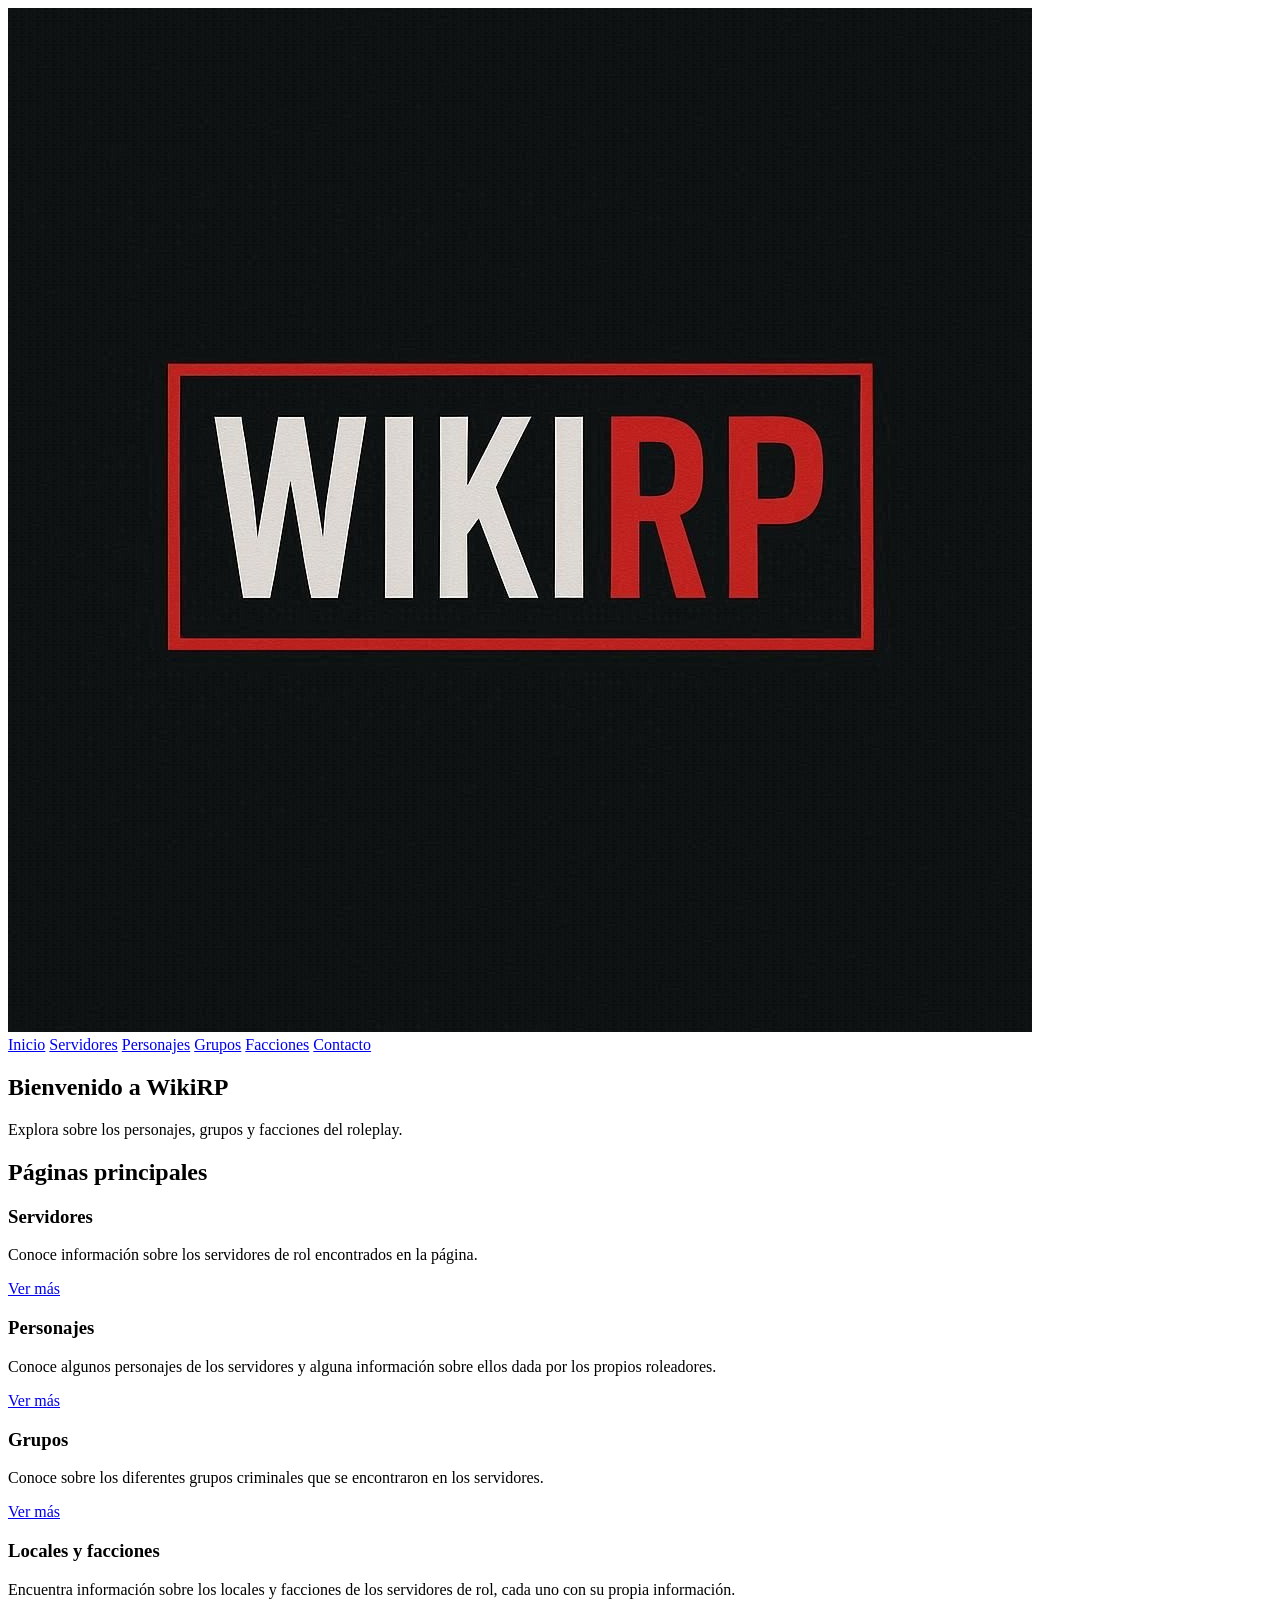
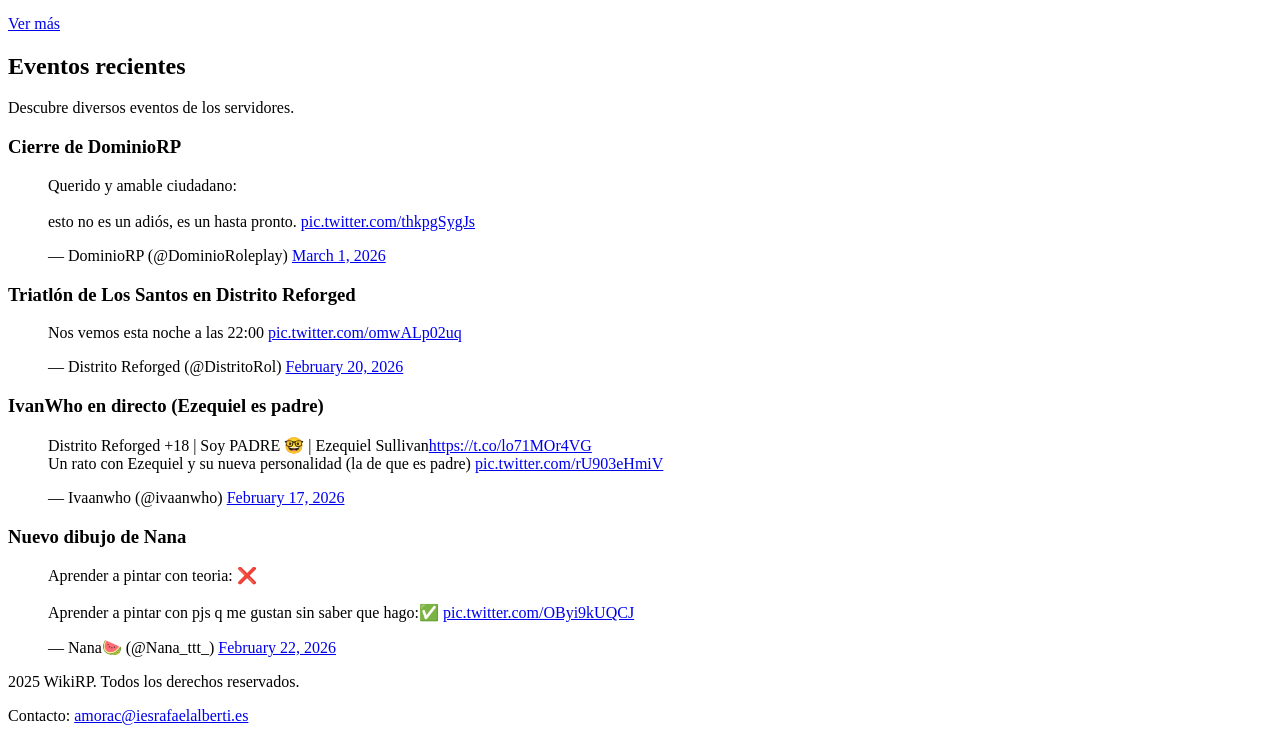
==== index.html @ 57074b7f "HTML de index" ====
<!DOCTYPE html>
<html lang="es">
<head>
    <meta charset="UTF-8">
    <meta name="viewport" content="width=device-width, initial-scale=1.0">
    <link rel="icon" href="assets/imagenes/logo.png">
    <title>WikiRP - Inicio</title>
</head>
<body>
    <header>
        <!--Logo apuntando a la pagina index-->
        <a href="index.html">
            <img src="assets/imagenes/logo.png" alt="Logo inicio">
        </a>

        <!--Menú de la cabecera-->
        <nav>
            <a href="index.html">Inicio</a>
            <a href="servidor.html">Servidores</a>
            <a href="personajes.html">Personajes</a>
            <a href="grupos.html">Grupos</a>
            <a href="facciones.html">Facciones</a>
            <a href="contacto.html">Contacto</a>
        </nav>
    </header>
    <main>
        <section>
            <h1>Bienvenido a WikiRP</h1>
            <p>Explora sobre los personajes, grupos y facciones del roleplay.</p>
        </section>
        <h2>Páginas principales</h2>
        <section>
            <article>
                <h3>Servidores</h3>
                <p>Conoce información sobre los servidores de rol encontrados en la página.</p>
                <a href="servidor.html">Ver más</a>
            </article>
            <article>
                <h3>Personajes</h3>
                <p>Conoce algunos personajes de los servidores y alguna información sobre ellos dada por los propios roleadores.</p>
                <a href="personajes.html">Ver más</a>
            </article>
            <article>
                <h3>Grupos</h3>
                <p>Conoce sobre los diferentes grupos criminales que se encontraron en los servidores.</p>
                <a href="grupos.html">Ver más</a>
            </article>
            <article>
                <h3>Locales y facciones</h3>
                <p>Encuentra información sobre los locales y facciones de los servidores de rol, cada uno con su propia información.</p>
                <a href="facciones.html">Ver más</a>
            </article>
        </section>
        <section>
            <h2>Eventos recientes</h2>
            <p>Descubre diversos eventos de los servidores.</p>
            <article>
                <h3>Cierre de DominioRP</h3>
                <blockquote class="twitter-tweet"><p lang="es" dir="ltr">Querido y amable ciudadano:<br><br>esto no es un adiós, es un hasta pronto. <a href="https://t.co/thkpgSygJs">pic.twitter.com/thkpgSygJs</a></p>&mdash; DominioRP (@DominioRoleplay) <a href="https://twitter.com/DominioRoleplay/status/2028074700178370876?ref_src=twsrc%5Etfw">March 1, 2026</a></blockquote> <script async src="https://platform.twitter.com/widgets.js" charset="utf-8"></script>
            </article>
            <article>
                <h3>Triatlón de Los Santos en Distrito Reforged</h3>
                <blockquote class="twitter-tweet"><p lang="es" dir="ltr">Nos vemos esta noche a las 22:00 <a href="https://t.co/omwALp02uq">pic.twitter.com/omwALp02uq</a></p>&mdash; Distrito Reforged (@DistritoRol) <a href="https://twitter.com/DistritoRol/status/2024901107776967159?ref_src=twsrc%5Etfw">February 20, 2026</a></blockquote> <script async src="https://platform.twitter.com/widgets.js" charset="utf-8"></script>
            </article>
            <article>
                <h3>IvanWho en directo (Ezequiel es padre)</h3>
                <blockquote class="twitter-tweet"><p lang="es" dir="ltr">Distrito Reforged +18 | Soy PADRE 🤓 | Ezequiel Sullivan<a href="https://t.co/lo71MOr4VG">https://t.co/lo71MOr4VG</a><br>Un rato con Ezequiel y su nueva personalidad (la de que es padre) <a href="https://t.co/rU903eHmiV">pic.twitter.com/rU903eHmiV</a></p>&mdash; Ivaanwho (@ivaanwho) <a href="https://twitter.com/ivaanwho/status/2023791244493918577?ref_src=twsrc%5Etfw">February 17, 2026</a></blockquote> <script async src="https://platform.twitter.com/widgets.js" charset="utf-8"></script>
            </article>
            <article>
                <h3>Nuevo dibujo de Nana</h3>
                <blockquote class="twitter-tweet"><p lang="es" dir="ltr">Aprender a pintar con teoria: ❌<br><br>Aprender a pintar con pjs q me gustan sin saber que hago:✅ <a href="https://t.co/OByi9kUQCJ">pic.twitter.com/OByi9kUQCJ</a></p>&mdash; Nana🍉 (@Nana_ttt_) <a href="https://twitter.com/Nana_ttt_/status/2025393089108480256?ref_src=twsrc%5Etfw">February 22, 2026</a></blockquote> <script async src="https://platform.twitter.com/widgets.js" charset="utf-8"></script>
            </article>
        </section>
    </main>
    <footer>
        <p>2025 WikiRP. Todos los derechos reservados.</p>
        <p>Contacto: <a href="mailto:amorac@iesrafaelalberti.es">amorac@iesrafaelalberti.es</a></p>
    </footer>
</body>
</html>
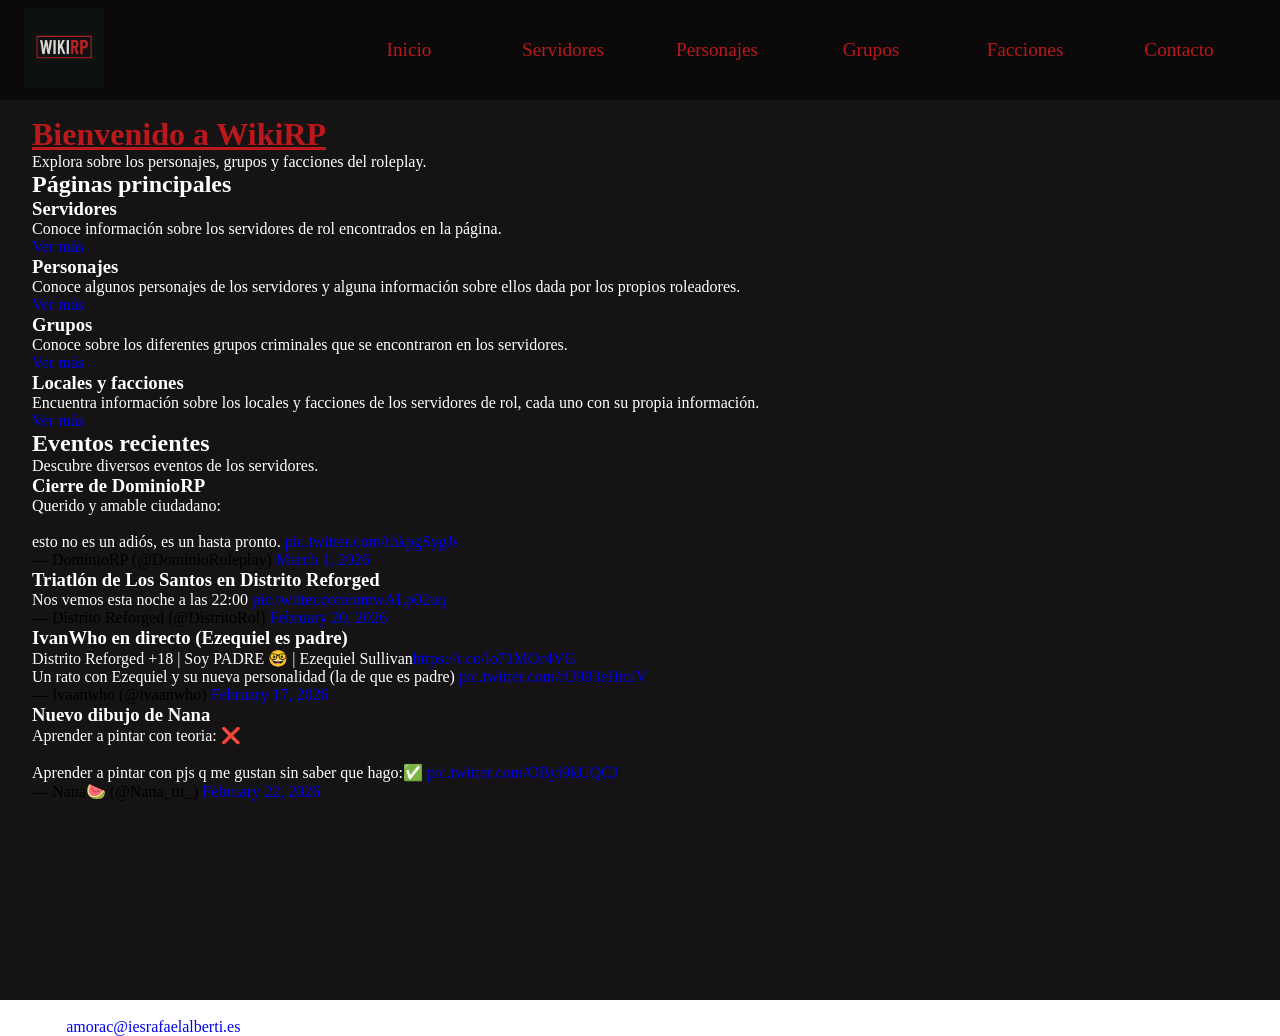
==== commit 1dc02337: "Comienzo de css" ====
--- a/index.html
+++ b/index.html
@@ -3,27 +3,28 @@
 <head>
     <meta charset="UTF-8">
     <meta name="viewport" content="width=device-width, initial-scale=1.0">
+    <link rel="stylesheet" href="assets/css/styles.css">
     <link rel="icon" href="assets/imagenes/logo.png">
     <title>WikiRP - Inicio</title>
 </head>
 <body>
-    <header>
+    <header class="cabecera">
         <!--Logo apuntando a la pagina index-->
-        <a href="index.html">
-            <img src="assets/imagenes/logo.png" alt="Logo inicio">
+        <a href="index.html" class="enlace_cabecera">
+            <img src="assets/imagenes/logo.png" alt="Logo inicio" class="logo_cabecera">
         </a>
 
         <!--Menú de la cabecera-->
-        <nav>
-            <a href="index.html">Inicio</a>
-            <a href="servidor.html">Servidores</a>
-            <a href="personajes.html">Personajes</a>
-            <a href="grupos.html">Grupos</a>
-            <a href="facciones.html">Facciones</a>
-            <a href="contacto.html">Contacto</a>
+        <nav class="menu_cabecera">
+            <a href="index.html" class="menu__opcion">Inicio</a>
+            <a href="servidor.html" class="menu__opcion">Servidores</a>
+            <a href="personajes.html" class="menu__opcion">Personajes</a>
+            <a href="grupos.html" class="menu__opcion">Grupos</a>
+            <a href="facciones.html" class="menu__opcion">Facciones</a>
+            <a href="contacto.html" class="menu__opcion">Contacto</a>
         </nav>
     </header>
-    <main>
+    <main class="cuerpo">
         <section>
             <h1>Bienvenido a WikiRP</h1>
             <p>Explora sobre los personajes, grupos y facciones del roleplay.</p>
--- a/assets/css/styles.css
+++ b/assets/css/styles.css
@@ -0,0 +1,69 @@
+/*Variables e importaciones*/
+:root{
+    --color-primario: #E5383B;
+    --color-secundario: #0B090A;
+    --color-terciario: #BA181B;
+    --color-cuarto: #151313;
+    --color-quinto: #d3d3d3;
+}
+
+*{
+    padding: 0;
+    margin: 0;
+    box-sizing: border-box;
+}
+a{
+    text-decoration: none;
+}
+
+p, h1, h2, h3, h4, h5, h6{
+    color: white;
+}
+html, body{
+    height: 100%;
+}
+
+/*Cabecera*/
+.cabecera{
+    padding: 0.5rem 1.5rem;
+    display: flex;
+    justify-content: space-between;
+    background-color: var(--color-secundario);
+
+}
+
+.enlace_cabecera{
+    width: 10%;
+}
+
+.logo_cabecera{
+    width: 10%;
+    min-width: 80px;
+}
+
+.menu_cabecera{
+    width: 75%;
+    display: flex;
+    justify-content: space-between;
+    align-items: center;
+}
+
+.menu__opcion{
+    color: var(--color-terciario);
+    font-size: 1.2rem;
+    width: 25%;
+    text-align: center;
+}
+
+/*Cuerpo*/
+.cuerpo{
+    background-color: var(--color-cuarto);
+    padding: 1rem 2rem;
+    min-height: 100%;
+}
+
+h1{
+    color: var(--color-terciario);
+    font-size: xx-large;
+    text-decoration: underline;
+}
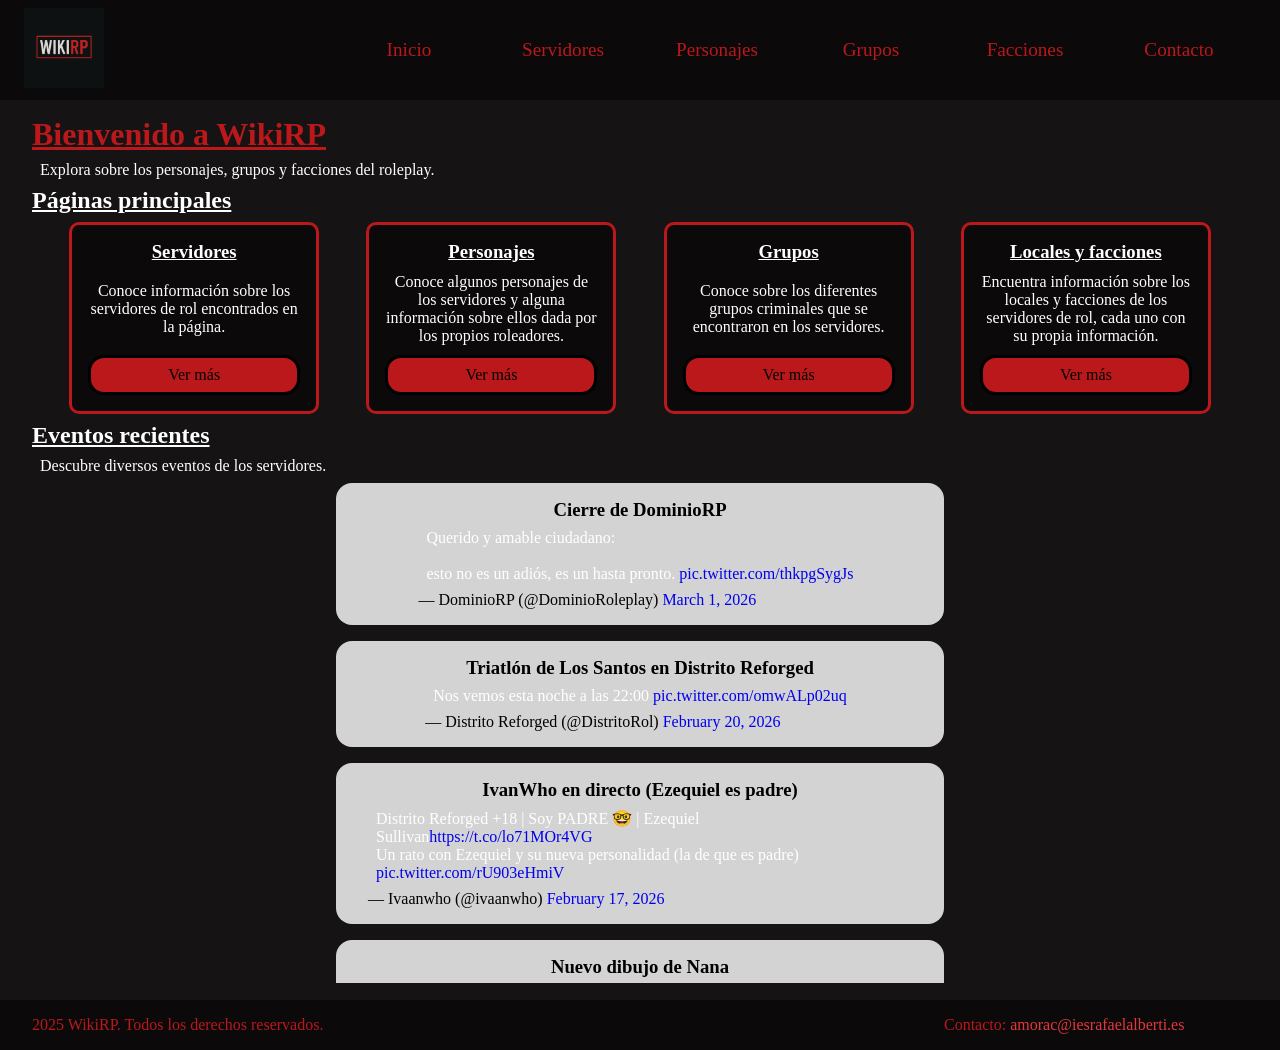
==== commit 66471a19: "CSS de index" ====
--- a/index.html
+++ b/index.html
@@ -25,57 +25,60 @@
         </nav>
     </header>
     <main class="cuerpo">
-        <section>
+        <section class="bienvenida">
             <h1>Bienvenido a WikiRP</h1>
             <p>Explora sobre los personajes, grupos y facciones del roleplay.</p>
         </section>
         <h2>Páginas principales</h2>
-        <section>
-            <article>
+        <section class="principal">
+            <article class="articulo_principal">
                 <h3>Servidores</h3>
                 <p>Conoce información sobre los servidores de rol encontrados en la página.</p>
                 <a href="servidor.html">Ver más</a>
             </article>
-            <article>
+            <article class="articulo_principal">
                 <h3>Personajes</h3>
                 <p>Conoce algunos personajes de los servidores y alguna información sobre ellos dada por los propios roleadores.</p>
                 <a href="personajes.html">Ver más</a>
             </article>
-            <article>
+            <article class="articulo_principal">
                 <h3>Grupos</h3>
                 <p>Conoce sobre los diferentes grupos criminales que se encontraron en los servidores.</p>
                 <a href="grupos.html">Ver más</a>
             </article>
-            <article>
+            <article class="articulo_principal">
                 <h3>Locales y facciones</h3>
                 <p>Encuentra información sobre los locales y facciones de los servidores de rol, cada uno con su propia información.</p>
                 <a href="facciones.html">Ver más</a>
             </article>
         </section>
-        <section>
+        <section class="eventos">
             <h2>Eventos recientes</h2>
             <p>Descubre diversos eventos de los servidores.</p>
-            <article>
-                <h3>Cierre de DominioRP</h3>
-                <blockquote class="twitter-tweet"><p lang="es" dir="ltr">Querido y amable ciudadano:<br><br>esto no es un adiós, es un hasta pronto. <a href="https://t.co/thkpgSygJs">pic.twitter.com/thkpgSygJs</a></p>&mdash; DominioRP (@DominioRoleplay) <a href="https://twitter.com/DominioRoleplay/status/2028074700178370876?ref_src=twsrc%5Etfw">March 1, 2026</a></blockquote> <script async src="https://platform.twitter.com/widgets.js" charset="utf-8"></script>
-            </article>
-            <article>
-                <h3>Triatlón de Los Santos en Distrito Reforged</h3>
-                <blockquote class="twitter-tweet"><p lang="es" dir="ltr">Nos vemos esta noche a las 22:00 <a href="https://t.co/omwALp02uq">pic.twitter.com/omwALp02uq</a></p>&mdash; Distrito Reforged (@DistritoRol) <a href="https://twitter.com/DistritoRol/status/2024901107776967159?ref_src=twsrc%5Etfw">February 20, 2026</a></blockquote> <script async src="https://platform.twitter.com/widgets.js" charset="utf-8"></script>
-            </article>
-            <article>
-                <h3>IvanWho en directo (Ezequiel es padre)</h3>
-                <blockquote class="twitter-tweet"><p lang="es" dir="ltr">Distrito Reforged +18 | Soy PADRE 🤓 | Ezequiel Sullivan<a href="https://t.co/lo71MOr4VG">https://t.co/lo71MOr4VG</a><br>Un rato con Ezequiel y su nueva personalidad (la de que es padre) <a href="https://t.co/rU903eHmiV">pic.twitter.com/rU903eHmiV</a></p>&mdash; Ivaanwho (@ivaanwho) <a href="https://twitter.com/ivaanwho/status/2023791244493918577?ref_src=twsrc%5Etfw">February 17, 2026</a></blockquote> <script async src="https://platform.twitter.com/widgets.js" charset="utf-8"></script>
-            </article>
-            <article>
-                <h3>Nuevo dibujo de Nana</h3>
-                <blockquote class="twitter-tweet"><p lang="es" dir="ltr">Aprender a pintar con teoria: ❌<br><br>Aprender a pintar con pjs q me gustan sin saber que hago:✅ <a href="https://t.co/OByi9kUQCJ">pic.twitter.com/OByi9kUQCJ</a></p>&mdash; Nana🍉 (@Nana_ttt_) <a href="https://twitter.com/Nana_ttt_/status/2025393089108480256?ref_src=twsrc%5Etfw">February 22, 2026</a></blockquote> <script async src="https://platform.twitter.com/widgets.js" charset="utf-8"></script>
-            </article>
+            <div class="div_eventos">
+                <article class="articulo_eventos">
+                    <h3>Cierre de DominioRP</h3>
+                    <blockquote class="twitter-tweet"><p lang="es" dir="ltr">Querido y amable ciudadano:<br><br>esto no es un adiós, es un hasta pronto. <a href="https://t.co/thkpgSygJs">pic.twitter.com/thkpgSygJs</a></p>&mdash; DominioRP (@DominioRoleplay) <a href="https://twitter.com/DominioRoleplay/status/2028074700178370876?ref_src=twsrc%5Etfw">March 1, 2026</a></blockquote> <script async src="https://platform.twitter.com/widgets.js" charset="utf-8"></script>
+                </article>
+                <article class="articulo_eventos">
+                    <h3>Triatlón de Los Santos en Distrito Reforged</h3>
+                    <blockquote class="twitter-tweet"><p lang="es" dir="ltr">Nos vemos esta noche a las 22:00 <a href="https://t.co/omwALp02uq">pic.twitter.com/omwALp02uq</a></p>&mdash; Distrito Reforged (@DistritoRol) <a href="https://twitter.com/DistritoRol/status/2024901107776967159?ref_src=twsrc%5Etfw">February 20, 2026</a></blockquote> <script async src="https://platform.twitter.com/widgets.js" charset="utf-8"></script>
+                </article>
+                <article class="articulo_eventos">
+                    <h3>IvanWho en directo (Ezequiel es padre)</h3>
+                    <blockquote class="twitter-tweet"><p lang="es" dir="ltr">Distrito Reforged +18 | Soy PADRE 🤓 | Ezequiel Sullivan<a href="https://t.co/lo71MOr4VG">https://t.co/lo71MOr4VG</a><br>Un rato con Ezequiel y su nueva personalidad (la de que es padre) <a href="https://t.co/rU903eHmiV">pic.twitter.com/rU903eHmiV</a></p>&mdash; Ivaanwho (@ivaanwho) <a href="https://twitter.com/ivaanwho/status/2023791244493918577?ref_src=twsrc%5Etfw">February 17, 2026</a></blockquote> <script async src="https://platform.twitter.com/widgets.js" charset="utf-8"></script>
+                </article>
+                <article class="articulo_eventos">
+                    <h3>Nuevo dibujo de Nana</h3>
+                    <blockquote class="twitter-tweet"><p lang="es" dir="ltr">Aprender a pintar con teoria: ❌<br><br>Aprender a pintar con pjs q me gustan sin saber que hago:✅ <a href="https://t.co/OByi9kUQCJ">pic.twitter.com/OByi9kUQCJ</a></p>&mdash; Nana🍉 (@Nana_ttt_) <a href="https://twitter.com/Nana_ttt_/status/2025393089108480256?ref_src=twsrc%5Etfw">February 22, 2026</a></blockquote> <script async src="https://platform.twitter.com/widgets.js" charset="utf-8"></script>
+                </article>
+            </div>
+            
         </section>
     </main>
-    <footer>
-        <p>2025 WikiRP. Todos los derechos reservados.</p>
-        <p>Contacto: <a href="mailto:amorac@iesrafaelalberti.es">amorac@iesrafaelalberti.es</a></p>
+    <footer class="pie">
+        <p class="pie_parte">2025 WikiRP. Todos los derechos reservados.</p>
+        <p class="pie_parte">Contacto: <a href="mailto:amorac@iesrafaelalberti.es">amorac@iesrafaelalberti.es</a></p>
     </footer>
 </body>
 </html>
--- a/assets/css/styles.css
+++ b/assets/css/styles.css
@@ -16,11 +16,21 @@
     text-decoration: none;
 }
 
-p, h1, h2, h3, h4, h5, h6{
+p, h2, h3, h4, h5, h6{
     color: white;
 }
 html, body{
     height: 100%;
+}
+
+h1{
+    color: var(--color-terciario);
+    font-size: xx-large;
+    text-decoration: underline;
+}
+
+h2{
+    text-decoration: underline;
 }
 
 /*Cabecera*/
@@ -62,8 +72,108 @@
     min-height: 100%;
 }
 
-h1{
+/*Pie*/
+.pie{
+    padding: 1rem 2rem;
+    display: flex;
+    justify-content: space-between;
+    background-color: var(--color-secundario);
+    flex-wrap: wrap;
+}
+
+.pie_parte{
+    width: 25%;
+    font-size: 1rem;
     color: var(--color-terciario);
-    font-size: xx-large;
+}
+
+.pie_parte a{
+    color: var(--color-primario);
+}
+
+
+/*Index*/
+.bienvenida p{
+    padding: 0.5rem;
+}
+
+.principal{
+    padding: 0.5rem 1rem;
+    display: flex;
+    flex-direction: row;
+    justify-content: space-around;
+    flex-wrap: nowrap;
+    gap: 5px;
+}
+
+.articulo_principal{
+    width: 250px;
+    border-style: solid;
+    border-color: var(--color-terciario);
+    padding: 1rem 1rem;
+    display: flex;
+    flex-direction: column;
+    justify-content: space-between;
+    border-radius: 10px;
+    gap: 10px;
+    background-color: var(--color-secundario);
+    text-align: center;
+}
+
+.articulo_principal h3{
     text-decoration: underline;
+}
+
+.articulo_principal a {
+    display: flex;
+    padding: 0.5rem 1rem;
+
+    justify-content: center;
+    border: solid;
+    border-radius: 1rem;
+    background-color: var(--color-terciario);
+
+    color: black;
+
+    transition: transform 0.3s ease, background-color 0.3s ease;
+}
+
+.articulo_principal a:hover{
+    transform: scale(1.1);
+    background-color: var(--color-primario);
+}
+
+.eventos{
+    display: flex;
+    flex-direction: column;
+}
+
+.eventos p{
+    padding: 0.5rem;
+}
+
+.div_eventos{
+    height: 500px;
+    display: flex;
+    flex-direction: column;
+    gap: 1rem;
+    align-items: center;
+    overflow: scroll;
+    overflow-x: hidden;
+}
+
+.articulo_eventos{
+    background-color: var(--color-quinto);
+    padding: 1rem 2rem;
+    display: flex;
+    flex-direction: column;
+    align-items: center;
+
+    width: 50%;
+
+    border-radius: 1rem;
+}
+
+.articulo_eventos h3{
+    color: black;
 }
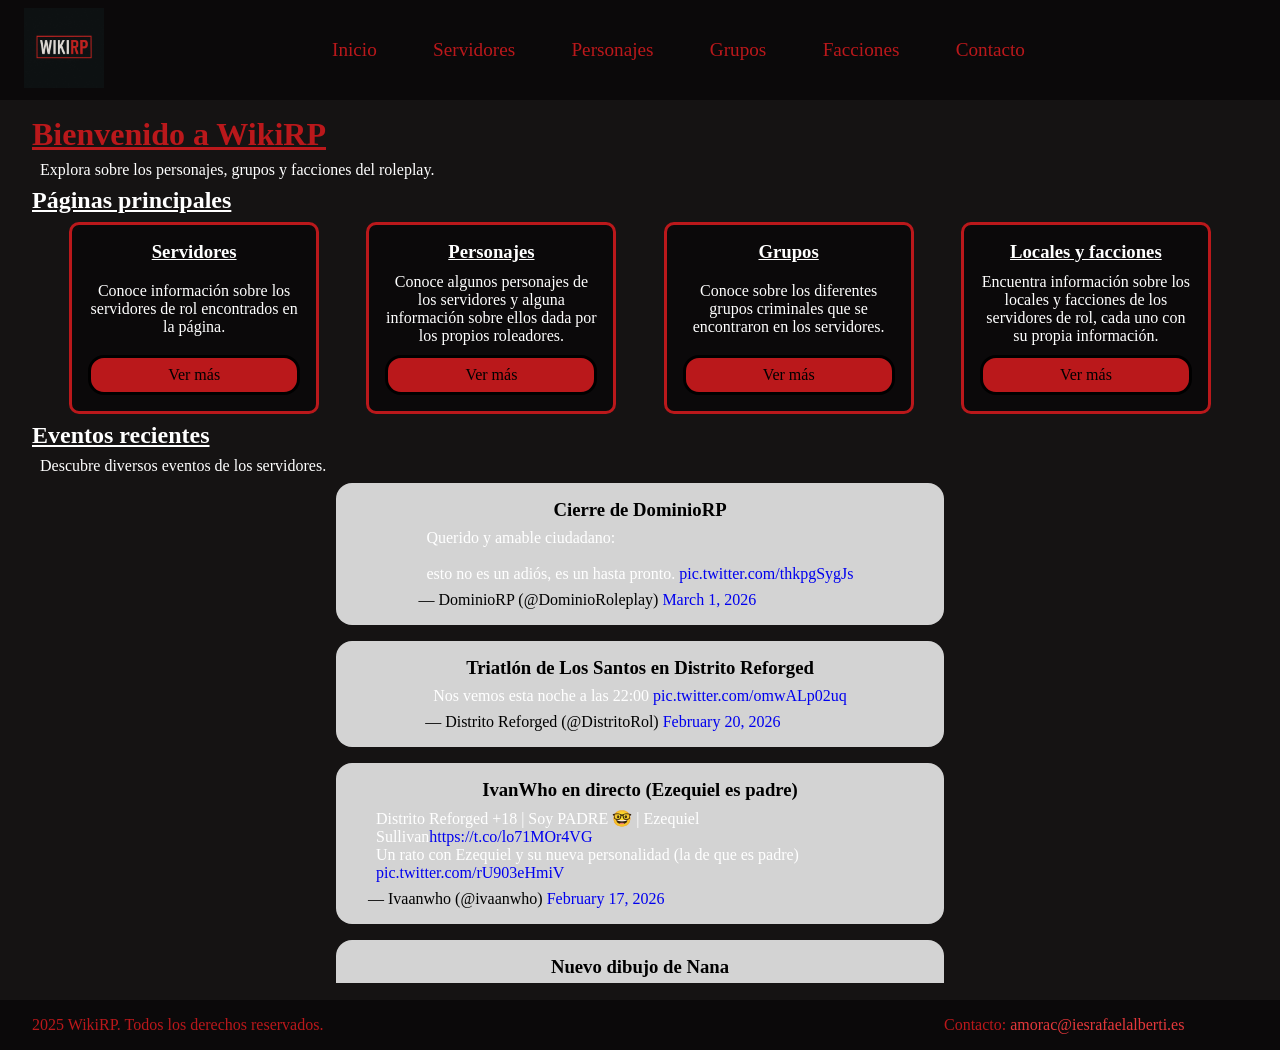
==== commit 0967b839: "Comienzo de css de servidores" ====
--- a/index.html
+++ b/index.html
@@ -16,12 +16,14 @@
 
         <!--Menú de la cabecera-->
         <nav class="menu_cabecera">
-            <a href="index.html" class="menu__opcion">Inicio</a>
-            <a href="servidor.html" class="menu__opcion">Servidores</a>
-            <a href="personajes.html" class="menu__opcion">Personajes</a>
-            <a href="grupos.html" class="menu__opcion">Grupos</a>
-            <a href="facciones.html" class="menu__opcion">Facciones</a>
-            <a href="contacto.html" class="menu__opcion">Contacto</a>
+            <ul class="menu_cabecera">
+                <li><a href="index.html" class="menu__opcion">Inicio</a></li>
+                <li><a href="servidor.html" class="menu__opcion">Servidores</a></li>
+                <li><a href="personajes.html" class="menu__opcion">Personajes</a></li>
+                <li><a href="grupos.html" class="menu__opcion">Grupos</a></li>
+                <li><a href="facciones.html" class="menu__opcion">Facciones</a></li>
+                <li><a href="contacto.html" class="menu__opcion">Contacto</a></li>
+            </ul>
         </nav>
     </header>
     <main class="cuerpo">
--- a/assets/css/styles.css
+++ b/assets/css/styles.css
@@ -56,6 +56,7 @@
     display: flex;
     justify-content: space-between;
     align-items: center;
+    list-style: none;
 }
 
 .menu__opcion{
@@ -176,4 +177,34 @@
 
 .articulo_eventos h3{
     color: black;
-}+}
+
+/*Página de servidores*/
+.cuerpo_p{
+    padding: 0.5rem;
+}
+
+.servidores_section{
+    display: flex;
+    flex-direction: column;
+    gap: 1rem;
+    align-items: center;
+}
+
+.articulos_servidores{
+    display: flex;
+    flex-direction: column;
+    align-items: center;
+    padding: 1rem 3rem;
+    border-radius: 1rem;
+    background-color: var(--color-secundario);
+    gap: 1rem;
+    width: 80%;
+}
+
+.articulos_servidores img{
+    width: 50%;
+    display: block;
+    margin: 0 auto;
+}
+
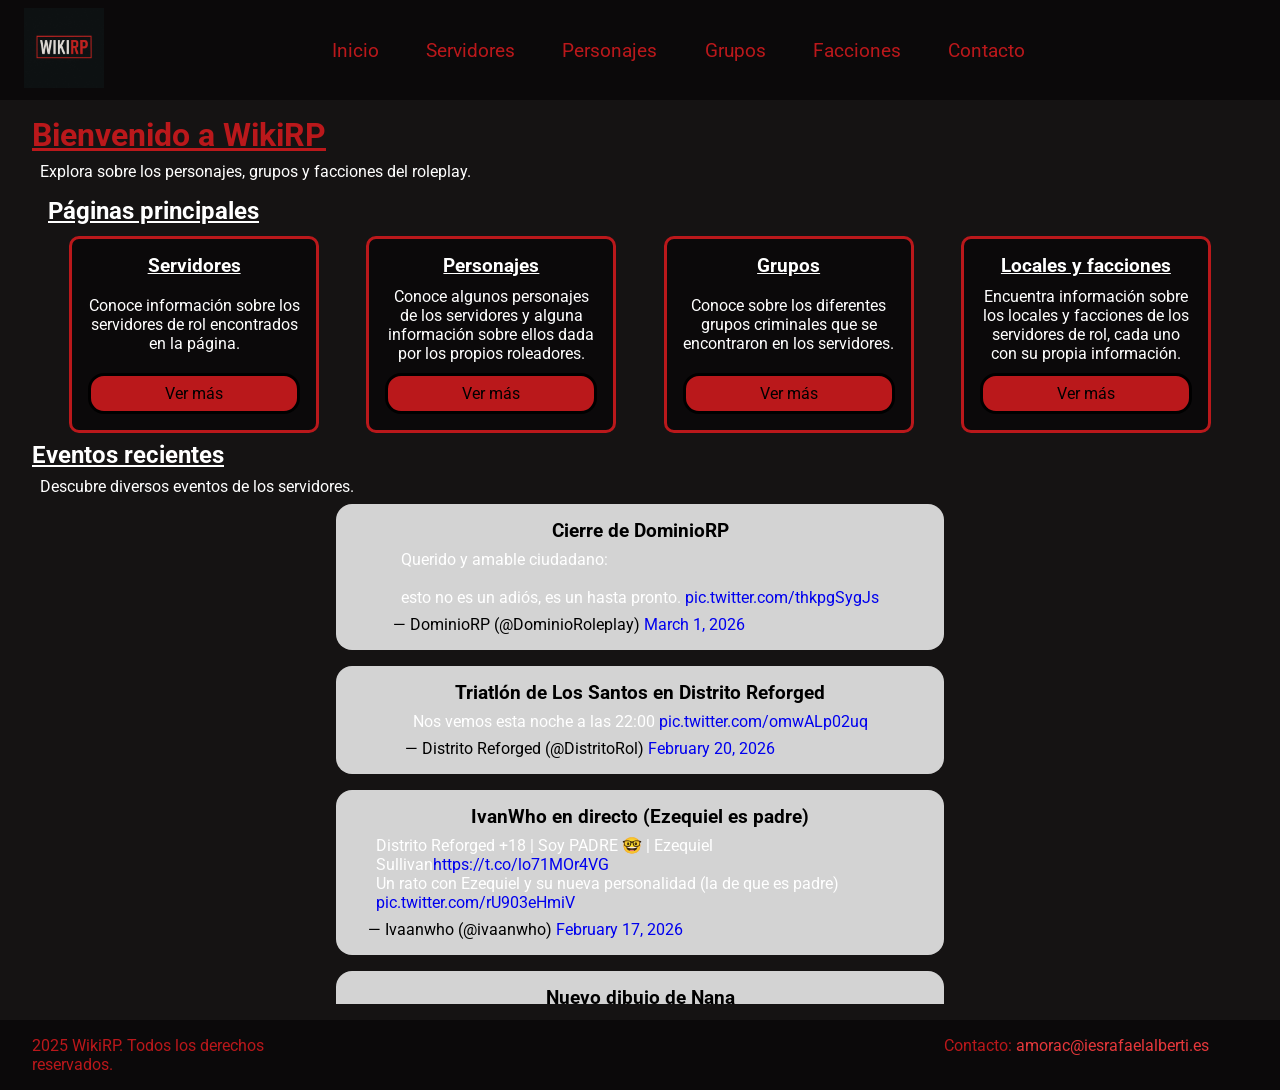
==== commit 6019c1bc: "Comiezo readme" ====
--- a/index.html
+++ b/index.html
@@ -31,8 +31,9 @@
             <h1>Bienvenido a WikiRP</h1>
             <p>Explora sobre los personajes, grupos y facciones del roleplay.</p>
         </section>
-        <h2>Páginas principales</h2>
+        
         <section class="principal">
+            <h2>Páginas principales</h2>
             <article class="articulo_principal">
                 <h3>Servidores</h3>
                 <p>Conoce información sobre los servidores de rol encontrados en la página.</p>
--- a/assets/css/styles.css
+++ b/assets/css/styles.css
@@ -1,4 +1,7 @@
 /*Variables e importaciones*/
+@import url('https://fonts.googleapis.com/css2?family=Karla:ital,wght@0,200..800;1,200..800&family=Roboto:ital,wght@0,100..900;1,100..900&display=swap');
+
+
 :root{
     --color-primario: #E5383B;
     --color-secundario: #0B090A;
@@ -11,6 +14,7 @@
     padding: 0;
     margin: 0;
     box-sizing: border-box;
+    font-family: "Roboto", sans-serif;
 }
 a{
     text-decoration: none;
@@ -57,6 +61,7 @@
     justify-content: space-between;
     align-items: center;
     list-style: none;
+    gap: 0.5rem;
 }
 
 .menu__opcion{
@@ -103,8 +108,13 @@
     display: flex;
     flex-direction: row;
     justify-content: space-around;
-    flex-wrap: nowrap;
+    flex-wrap: wrap;
     gap: 5px;
+}
+
+.principal h2{
+    width: 100%;
+    padding-bottom: 0.5%;
 }
 
 .articulo_principal{
@@ -208,3 +218,222 @@
     margin: 0 auto;
 }
 
+.articulos_servidores a{
+    color: white;
+}
+
+/*Diccionarios*/
+.diccionario{
+    display: flex;
+    gap: 0.5rem;
+    padding: 0.3rem;
+}
+.diccionario a{
+    color: var(--color-terciario);
+    font-weight: 600;
+    transition: transform 0.3s ease, color 0.2s ease;
+    display: inline-block;
+}
+
+.diccionario a:hover{
+    color: var(--color-primario);
+    transform: scale(1.5);
+}
+
+.diccionario li {
+    list-style: none;
+}
+
+.lista_diccionario{
+    display: flex;
+    flex-direction: column;
+    padding: 0.5rem;
+    gap: 1rem;
+}
+
+.lista_diccionario h3{
+    font-size: 1.5rem;
+    font-style: oblique;
+    text-decoration: underline;
+}
+
+.elemento_diccionario{
+    display: flex;
+    flex-wrap: wrap;
+    gap: 50px;
+}
+
+.elemento_diccionario li a{
+    display: flex;
+    flex-direction: column;
+    align-items: center;
+    border-radius: 10px;
+    background-color: var(--color-secundario);
+    padding: 0.5rem;
+    transition: transform 0.3s ease, background 0.3s ease;
+}
+
+.elemento_diccionario li a:hover{
+    transform: scale(1.5);
+    background-color: var(--color-terciario);
+}
+
+.elemento_diccionario img{
+    max-width: 160px;
+    max-height: 160px;
+    border-radius: 8px;
+    transition: transform 0.3s ease;
+    padding: 0.2rem;
+}
+
+.elemento_diccionario span{
+    color: var(--color-quinto);
+    font-weight: bold;
+}
+
+/*Página contacto*/
+form{
+    background-color: var(--color-quinto);
+    padding: 0.5rem;
+    border-radius: 0.5rem;
+    display: flex;
+    flex-direction: column;
+    gap: 0.5rem;
+}
+
+fieldset{
+    display: grid;
+    grid-template-columns: auto 1fr auto 1fr;
+    gap: 10px 20px;
+    align-items: center;
+    padding: 0.5rem;
+}
+
+fieldset p {
+    color: black;
+}
+
+.input_button{
+    display:flex;
+    padding: 0.3rem;
+    gap: 0.5rem;
+}
+
+fieldset p, .input_button{
+    grid-column: 1 / -1;
+}
+
+/*Página de personaje*/
+.personaje{
+    padding: 0.5;
+    display: flex;
+    gap: 2rem;
+    align-items: flex-start;
+    flex-wrap: wrap;
+}
+
+.enlaces_personaje{
+    display: flex;
+    gap: 10px;
+    list-style: none;
+    justify-content: space-around;
+    align-items: center;
+    flex-wrap: wrap;
+}
+
+.enlaces_personaje a{
+    color: var(--color-terciario);
+    transition: color 0.5s ease;
+}
+
+.enlaces_personaje a:hover{
+    color: var(--color-primario);
+}
+
+.personaje_contenido{
+    flex: 1;
+    min-width: 250px;
+    display: flex;
+    flex-direction: column;
+    gap: 1rem;
+}
+
+.personaje_contenido h1{
+    color: var(--color-quinto);
+}
+
+.personaje_contenido h2{
+    color: var(--color-terciario);
+    font-size: larger;
+}
+
+
+.personaje_tabla{
+    width: 300px;
+    flex-shrink: 0;
+}
+
+.personaje_tabla th,
+.personaje_tabla td {
+    border: 1px solid var(--color-terciario);
+    padding: 0.8rem;
+    text-align: left;
+    color: var(--color-quinto);
+}
+.personaje_tabla th {
+    background-color: var(--color-terciario);
+    color: black;
+    text-align: center;
+}
+.personaje_tabla img {
+    display: block;
+    max-width: 100%;
+    height: auto;
+    margin: 0 auto;
+    border-radius: 0.3rem;
+}
+.personaje_tabla a{
+    color: var(--color-quinto);
+}
+
+.personaje_texto{
+    background-color: var(--color-secundario);
+    padding: 1rem;
+    border-radius: 10px;
+    text-align: justify;
+}
+
+.personaje_texto a{
+    color: var(--color-primario);
+    transition: color 0.5s ease;
+}
+
+.personaje_texto a:hover{
+    color: var(--color-terciario);
+}
+
+.personaje_contenido article{
+    background-color: var(--color-secundario);
+    padding: 1rem;
+    border-radius: 10px;
+    display: flex;
+    flex-direction: column;
+    gap: 10px;
+    color: white;
+    text-align: justify;
+}
+
+.personaje_contenido article ul{
+    list-style: none;
+    padding-left: 0.15rem;
+}
+
+.personaje_contenido li::before{
+    content: "- ";
+    font-weight: bold;
+}
+
+.personaje_contenido article span{
+    font-weight: bold;
+    text-decoration: underline;
+}
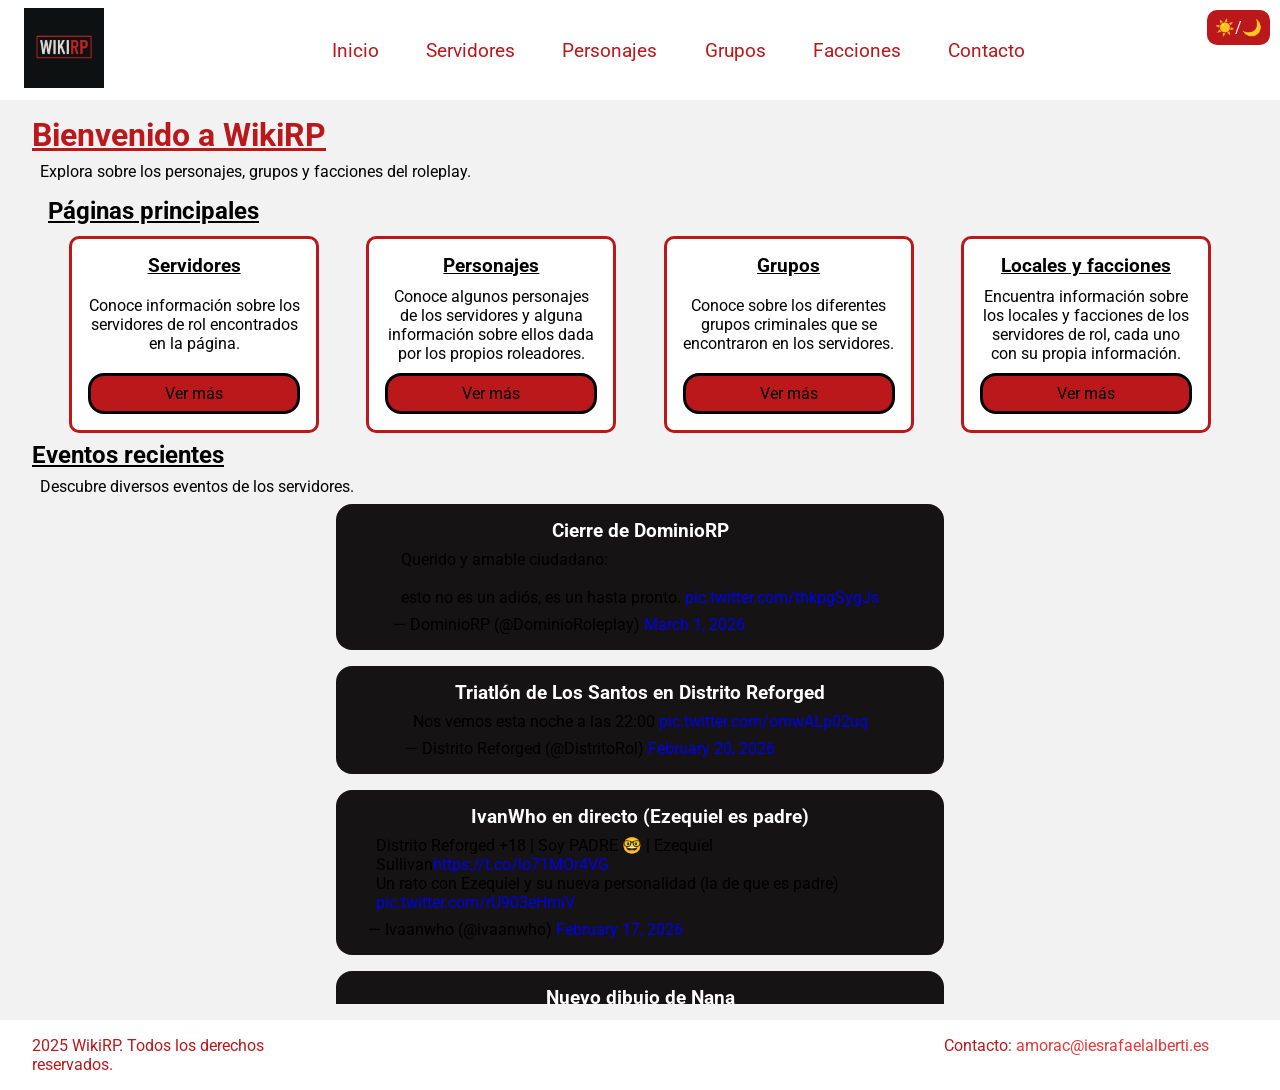
==== commit 3b600d4d: "Modo claro" ====
--- a/index.html
+++ b/index.html
@@ -8,6 +8,8 @@
     <title>WikiRP - Inicio</title>
 </head>
 <body>
+    <input type="checkbox" id="modo">
+    <label for="modo" class="boton_modo">☀️/🌙</label>
     <header class="cabecera">
         <!--Logo apuntando a la pagina index-->
         <a href="index.html" class="enlace_cabecera">
--- a/assets/css/styles.css
+++ b/assets/css/styles.css
@@ -8,6 +8,42 @@
     --color-terciario: #BA181B;
     --color-cuarto: #151313;
     --color-quinto: #d3d3d3;
+    --color-texto: white;
+}
+#modo{
+    display:none;
+}
+
+.boton_modo{
+    position: fixed;
+    top: 10px;
+    right: 10px;
+    background: var(--color-terciario);
+    padding: 8px;
+    border-radius: 10px;
+    cursor: pointer;
+}
+
+#modo:checked ~ *{
+    --color-secundario: #ffffff;
+    --color-cuarto: #f2f2f2;
+    --color-quinto: #151313;
+    --color-texto: black;
+}
+
+@media (prefers-color-scheme: light) {
+    :root{
+        --color-primario: #E5383B;
+        --color-secundario: #ffffff;
+        --color-terciario: #BA181B;
+        --color-cuarto: #f2f2f2;
+        --color-quinto: #151313;
+        --color-texto: black;
+    }
+
+    p, h2, h3, h4, h5, h6{
+        color: var(--color-texto);
+    }
 }
 
 *{
@@ -21,7 +57,7 @@
 }
 
 p, h2, h3, h4, h5, h6{
-    color: white;
+    color: var(--color-texto);
 }
 html, body{
     height: 100%;
@@ -186,7 +222,7 @@
 }
 
 .articulo_eventos h3{
-    color: black;
+    color: var(--color-secundario);
 }
 
 /*Página de servidores*/
@@ -199,6 +235,10 @@
     flex-direction: column;
     gap: 1rem;
     align-items: center;
+}
+
+.servidores_section h1, .servidores_section p{
+    width: 100%;
 }
 
 .articulos_servidores{
@@ -219,7 +259,7 @@
 }
 
 .articulos_servidores a{
-    color: white;
+    color: var(--color-texto);
 }
 
 /*Diccionarios*/
@@ -249,6 +289,10 @@
     flex-direction: column;
     padding: 0.5rem;
     gap: 1rem;
+}
+
+.lista_diccionario ul{
+    list-style: none;
 }
 
 .lista_diccionario h3{
@@ -301,6 +345,14 @@
     gap: 0.5rem;
 }
 
+legend{
+    color: var(--color-secundario);
+}
+
+label {
+    color: var(--color-secundario);
+}
+
 fieldset{
     display: grid;
     grid-template-columns: auto 1fr auto 1fr;
@@ -310,13 +362,14 @@
 }
 
 fieldset p {
-    color: black;
+    color: var(--color-secundario);
 }
 
 .input_button{
     display:flex;
     padding: 0.3rem;
     gap: 0.5rem;
+    color: var(--color-secundario);
 }
 
 fieldset p, .input_button{
@@ -325,7 +378,7 @@
 
 /*Página de personaje*/
 .personaje{
-    padding: 0.5;
+    padding: 0.5rem;
     display: flex;
     gap: 2rem;
     align-items: flex-start;
